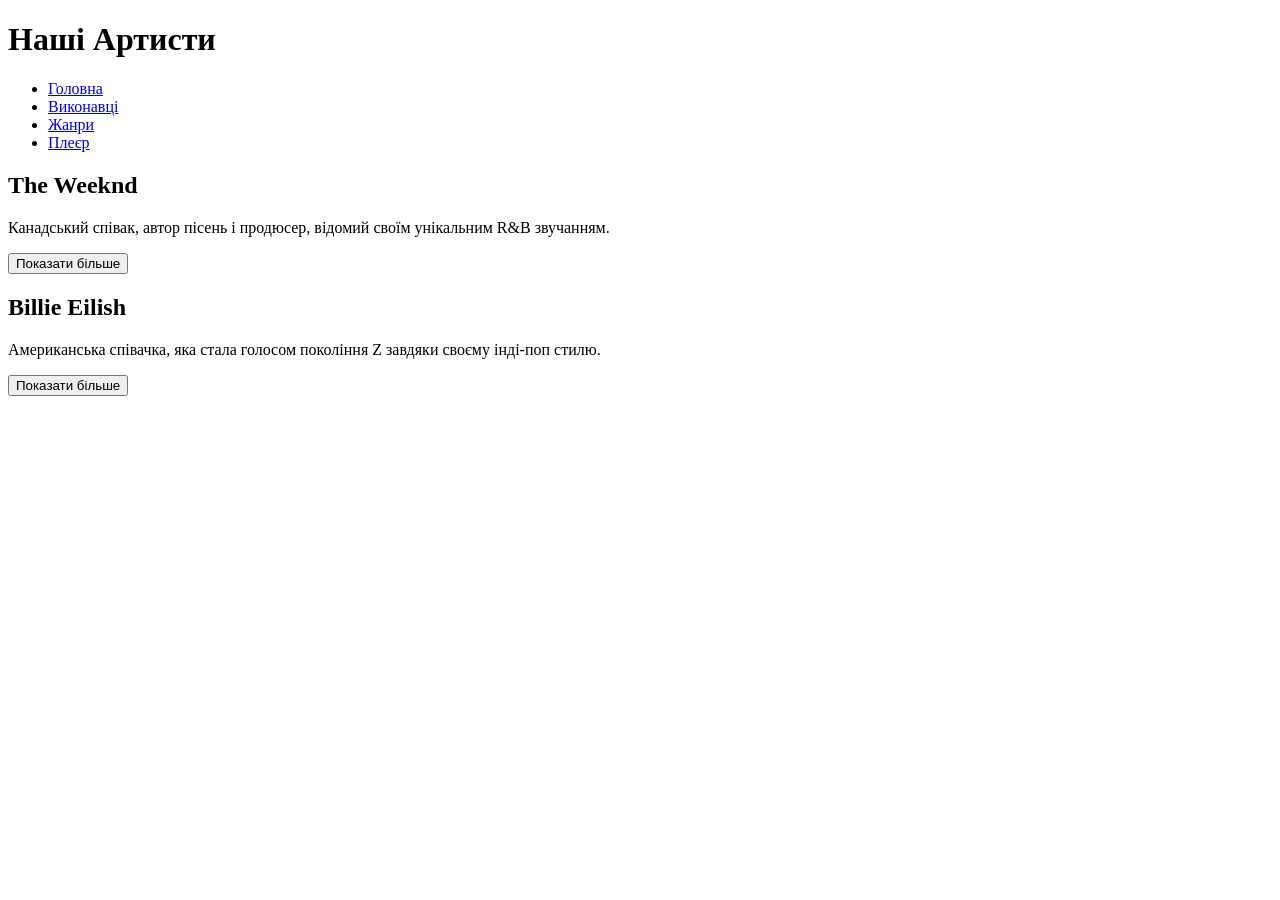
==== OKR_music/artists.html @ 119ca4ff "first commit: 4 html pages" ====
<!DOCTYPE html>
<html lang="uk">
<head>
    <meta charset="UTF-8">
    <meta name="author" content="Твоє Прізвище та Ім'я">
    <title>MusicHub — Виконавці</title>
</head>
<body>
    <header>
        <h1>Наші Артисти</h1>
        <nav>
            <ul>
                <li><a href="index.html">Головна</a></li>
                <li><a href="artists.html">Виконавці</a></li>
                <li><a href="genres.html">Жанри</a></li>
                <li><a href="player.html">Плеєр</a></li>
            </ul>
        </nav>
    </header>

    <main>
        <article>
            <h2>The Weeknd</h2>
            <p>Канадський співак, автор пісень і продюсер, відомий своїм унікальним R&B звучанням.</p>
            <button>Показати більше</button>
        </article>

        <article>
            <h2>Billie Eilish</h2>
            <p>Американська співачка, яка стала голосом покоління Z завдяки своєму інді-поп стилю.</p>
            <button>Показати більше</button>
        </article>
    </main>
</body>
</html>
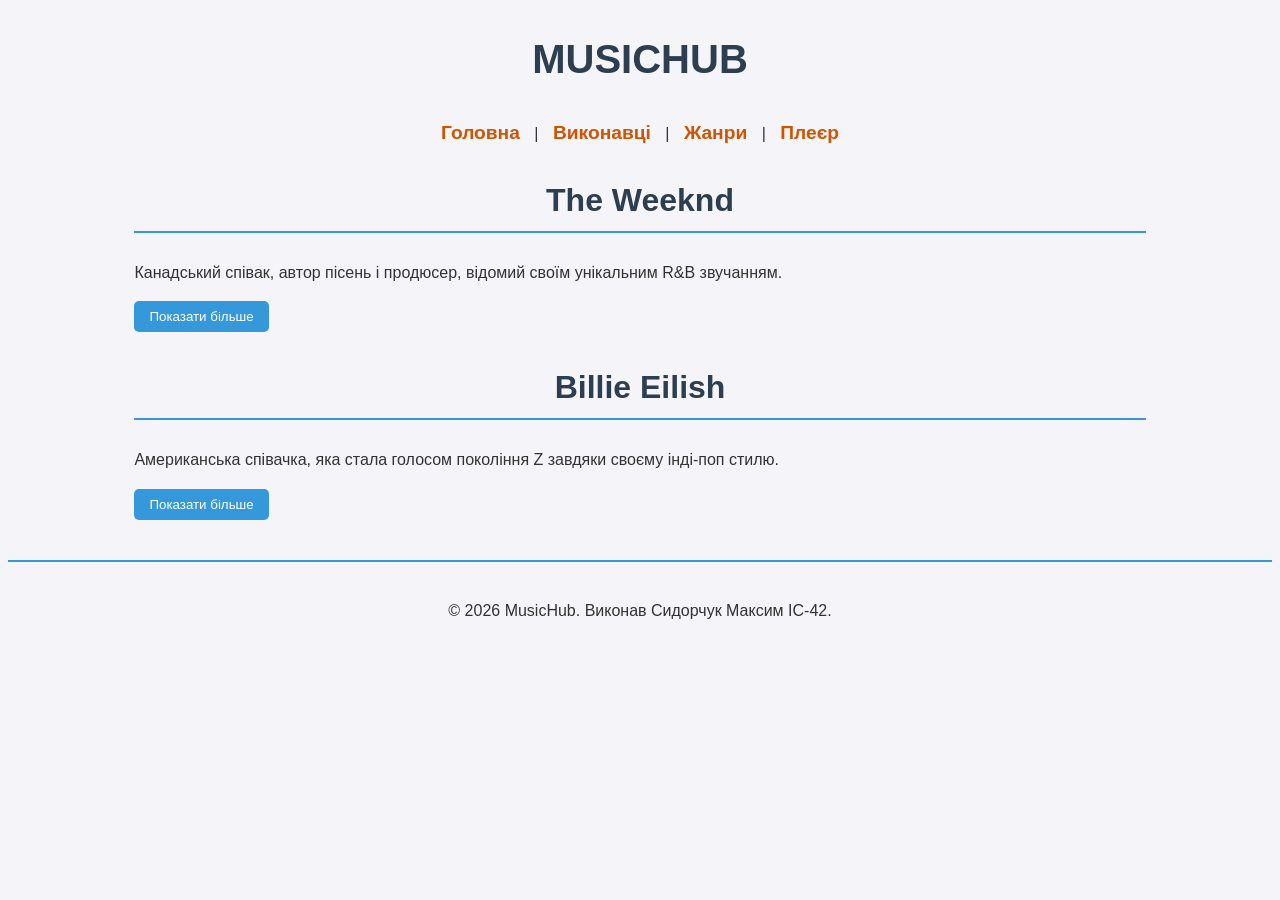
==== commit cb7ada97: "Lab 3: Added external CSS, selectors, inline styles and !important" ====
--- a/OKR_music/artists.html
+++ b/OKR_music/artists.html
@@ -2,34 +2,50 @@
 <html lang="uk">
 <head>
     <meta charset="UTF-8">
-    <meta name="author" content="Твоє Прізвище та Ім'я">
+    <meta name="author" content="Сидорчук Максим">
     <title>MusicHub — Виконавці</title>
+    <!-- Підключення зовнішнього стилю -->
+    <link rel="stylesheet" type="text/css" href="style.css">
+
+    <style>
+        nav a {
+            color: #d35400 !important; 
+            font-size: 1.2em;
+            font-weight: bold;
+            margin: 0 10px;
+        }
+    </style>
 </head>
 <body>
+
     <header>
-        <h1>Наші Артисти</h1>
-        <nav>
-            <ul>
-                <li><a href="index.html">Головна</a></li>
-                <li><a href="artists.html">Виконавці</a></li>
-                <li><a href="genres.html">Жанри</a></li>
-                <li><a href="player.html">Плеєр</a></li>
-            </ul>
+        <h1>MusicHub</h1>
+        <nav style="text-align: center; margin-bottom: 20px;">
+            <a href="index.html">Головна</a> |
+            <a href="artists.html">Виконавці</a> |
+            <a href="genres.html">Жанри</a> |
+            <a href="player.html">Плеєр</a>
         </nav>
     </header>
 
-    <main>
-        <article>
+    <main style="width: 80%; margin: 0 auto;">
+        <section>
             <h2>The Weeknd</h2>
             <p>Канадський співак, автор пісень і продюсер, відомий своїм унікальним R&B звучанням.</p>
-            <button>Показати більше</button>
-        </article>
+            <!-- Внутрішній стиль для кнопок -->
+            <button style="padding: 8px 15px; background-color: #3498db; color: white; border: none; border-radius: 5px; cursor: pointer;">Показати більше</button>
+        </section>
 
-        <article>
+        <section style="margin-top: 30px;">
             <h2>Billie Eilish</h2>
             <p>Американська співачка, яка стала голосом покоління Z завдяки своєму інді-поп стилю.</p>
-            <button>Показати більше</button>
-        </article>
+            <button style="padding: 8px 15px; background-color: #3498db; color: white; border: none; border-radius: 5px; cursor: pointer;">Показати більше</button>
+        </section>
     </main>
+
+    <footer style="text-align: center; padding: 20px 0; border-top: 2px solid #3498db; margin-top: 40px;">
+        <p>&copy; 2026 MusicHub. Виконав Сидорчук Максим ІС-42.</p>
+    </footer>
+
 </body>
 </html>
--- a/OKR_music/style.css
+++ b/OKR_music/style.css
@@ -0,0 +1,87 @@
+/* Універсальний селектор та фон */
+body {
+    background-color: #f4f4f9;
+    font-family: 'Verdana', sans-serif;
+    color: #333;
+    line-height: 1.6;
+}
+
+/* Селектори тегів (Заголовки) */
+h1, h2, h3 {
+    color: #2c3e50;
+    text-align: center;
+}
+
+h1 {
+    font-size: 2.5em;
+    text-transform: uppercase;
+}
+
+h2 {
+    font-size: 2em;
+    border-bottom: 2px solid #3498db;
+    padding-bottom: 5px;
+}
+
+/* Селектори тегів (Списки) */
+ul, ol, dl {
+    background-color: #e8f6f3;
+    padding: 15px 30px;
+    border: 1px solid #bdc3c7;
+    border-radius: 8px;
+    margin: 10px 0;
+}
+
+li {
+    margin-bottom: 5px;
+    font-weight: bold;
+}
+
+/* Оформлення таблиць */
+table {
+    width: 85%;
+    margin: 20px auto;
+    border-collapse: collapse;
+    background-color: #fff;
+    box-shadow: 0 4px 8px rgba(0,0,0,0.1);
+}
+
+th, td {
+    border: 1px solid #ddd;
+    padding: 12px;
+    text-align: center;
+}
+
+th {
+    background-color: #3498db;
+    color: white;
+    font-size: 1.1em;
+}
+
+/* Селектор класу */
+.highlight-text {
+    font-size: 1.2em;
+    color: #e74c3c;
+    font-style: italic;
+    background-color: #fdf2e9;
+    padding: 10px;
+    border-left: 4px solid #e74c3c;
+}
+
+/* Унікальний ідентифікатор */
+#special-note {
+    font-weight: bold;
+    color: #8e44ad;
+    text-align: right;
+    margin-top: 20px;
+}
+
+/* Базовий стиль для посилань (буде перевизначено далі) */
+a {
+    color: #2980b9;
+    text-decoration: none;
+}
+
+a:hover {
+    text-decoration: underline;
+}
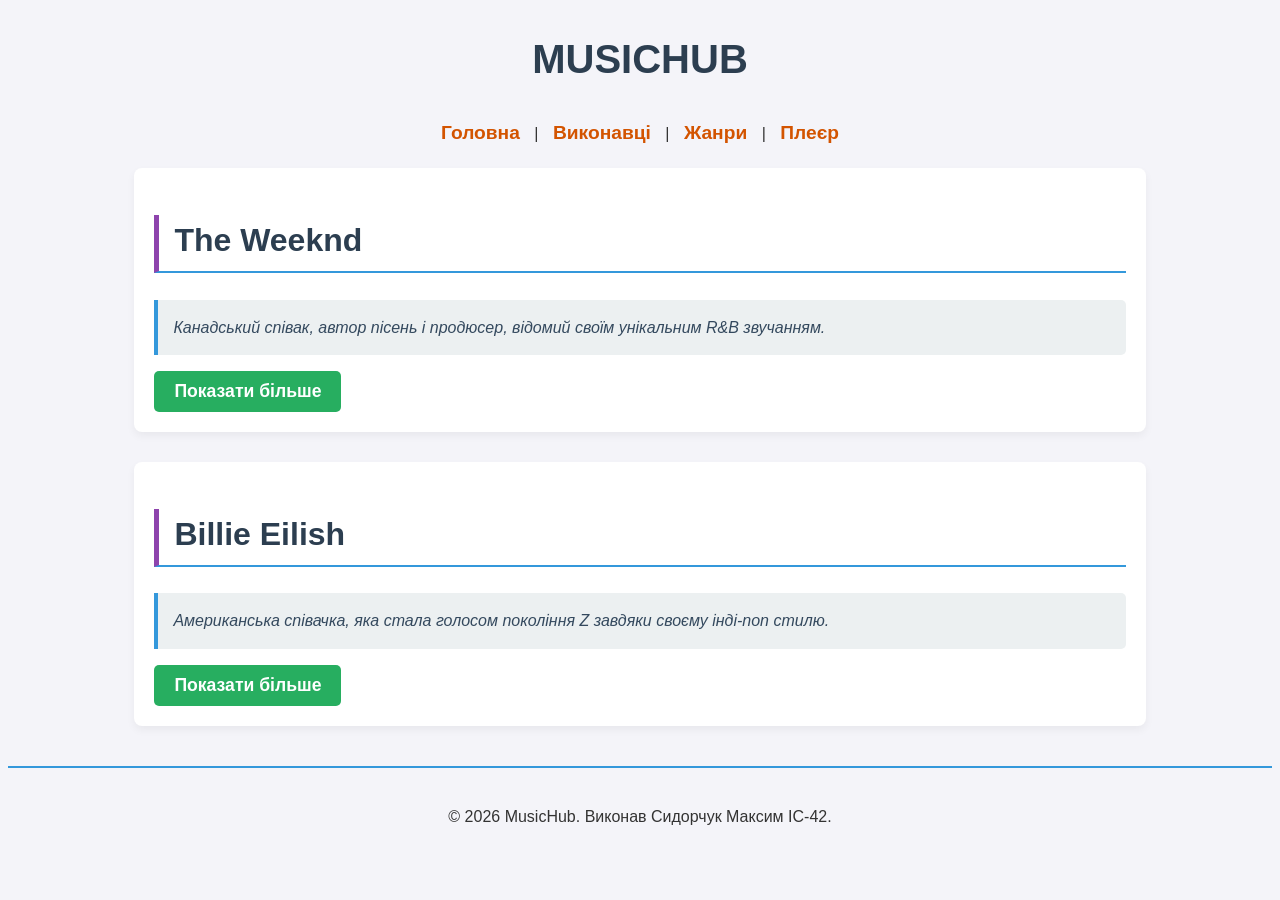
==== commit 35426360: "Lab 4: Added contextual, adjacent, child selectors and block elements" ====
--- a/OKR_music/artists.html
+++ b/OKR_music/artists.html
@@ -32,14 +32,14 @@
         <section>
             <h2>The Weeknd</h2>
             <p>Канадський співак, автор пісень і продюсер, відомий своїм унікальним R&B звучанням.</p>
-            <!-- Внутрішній стиль для кнопок -->
-            <button style="padding: 8px 15px; background-color: #3498db; color: white; border: none; border-radius: 5px; cursor: pointer;">Показати більше</button>
+        
+            <button>Показати більше</button>
         </section>
 
         <section style="margin-top: 30px;">
             <h2>Billie Eilish</h2>
             <p>Американська співачка, яка стала голосом покоління Z завдяки своєму інді-поп стилю.</p>
-            <button style="padding: 8px 15px; background-color: #3498db; color: white; border: none; border-radius: 5px; cursor: pointer;">Показати більше</button>
+            <button>Показати більше</button>
         </section>
     </main>
 
--- a/OKR_music/style.css
+++ b/OKR_music/style.css
@@ -84,4 +84,53 @@
 
 a:hover {
     text-decoration: underline;
+}
+
+/* 1. Блочні елементи (display: block) 
+   Тег <section> і так є блочним, але ми явно задаємо це для виконання вимоги, 
+   а також додаємо йому фон і тінь, щоб він виглядав як красива картка. */
+section {
+    display: block;
+    background-color: #ffffff;
+    padding: 20px;
+    margin-bottom: 25px;
+    border-radius: 8px;
+    box-shadow: 0 4px 8px rgba(0,0,0,0.05);
+}
+
+/* 2. Контекстний селектор (пробіл) 
+   Застосовується до БУДЬ-ЯКИХ кнопок <button>, які знаходяться всередині <section> (на будь-якому рівні вкладеності). */
+section button {
+    background-color: #27ae60;
+    color: white;
+    border: none;
+    padding: 10px 20px;
+    border-radius: 5px;
+    cursor: pointer;
+    font-size: 1.1em;
+    font-weight: bold;
+}
+
+section button:hover {
+    background-color: #2ecc71;
+}
+
+/* 3. Дочірній селектор (>) 
+   Застосовується ТІЛЬКИ до тих <h2>, які є ПРЯМИМИ нащадками тегу <section>. */
+section > h2 {
+    border-left: 5px solid #8e44ad;
+    padding-left: 15px;
+    color: #2c3e50;
+    text-align: left; /* Перевизначаємо центрування для цих конкретних заголовків */
+}
+
+/* 4. Сусідній селектор (+) 
+   Застосовується до абзацу <p>, який йде ОДРАЗУ після заголовка <h2>  */
+h2 + p {
+    font-style: italic;
+    color: #34495e;
+    background-color: #ecf0f1;
+    padding: 15px;
+    border-left: 4px solid #3498db;
+    border-radius: 0 5px 5px 0;
 }
